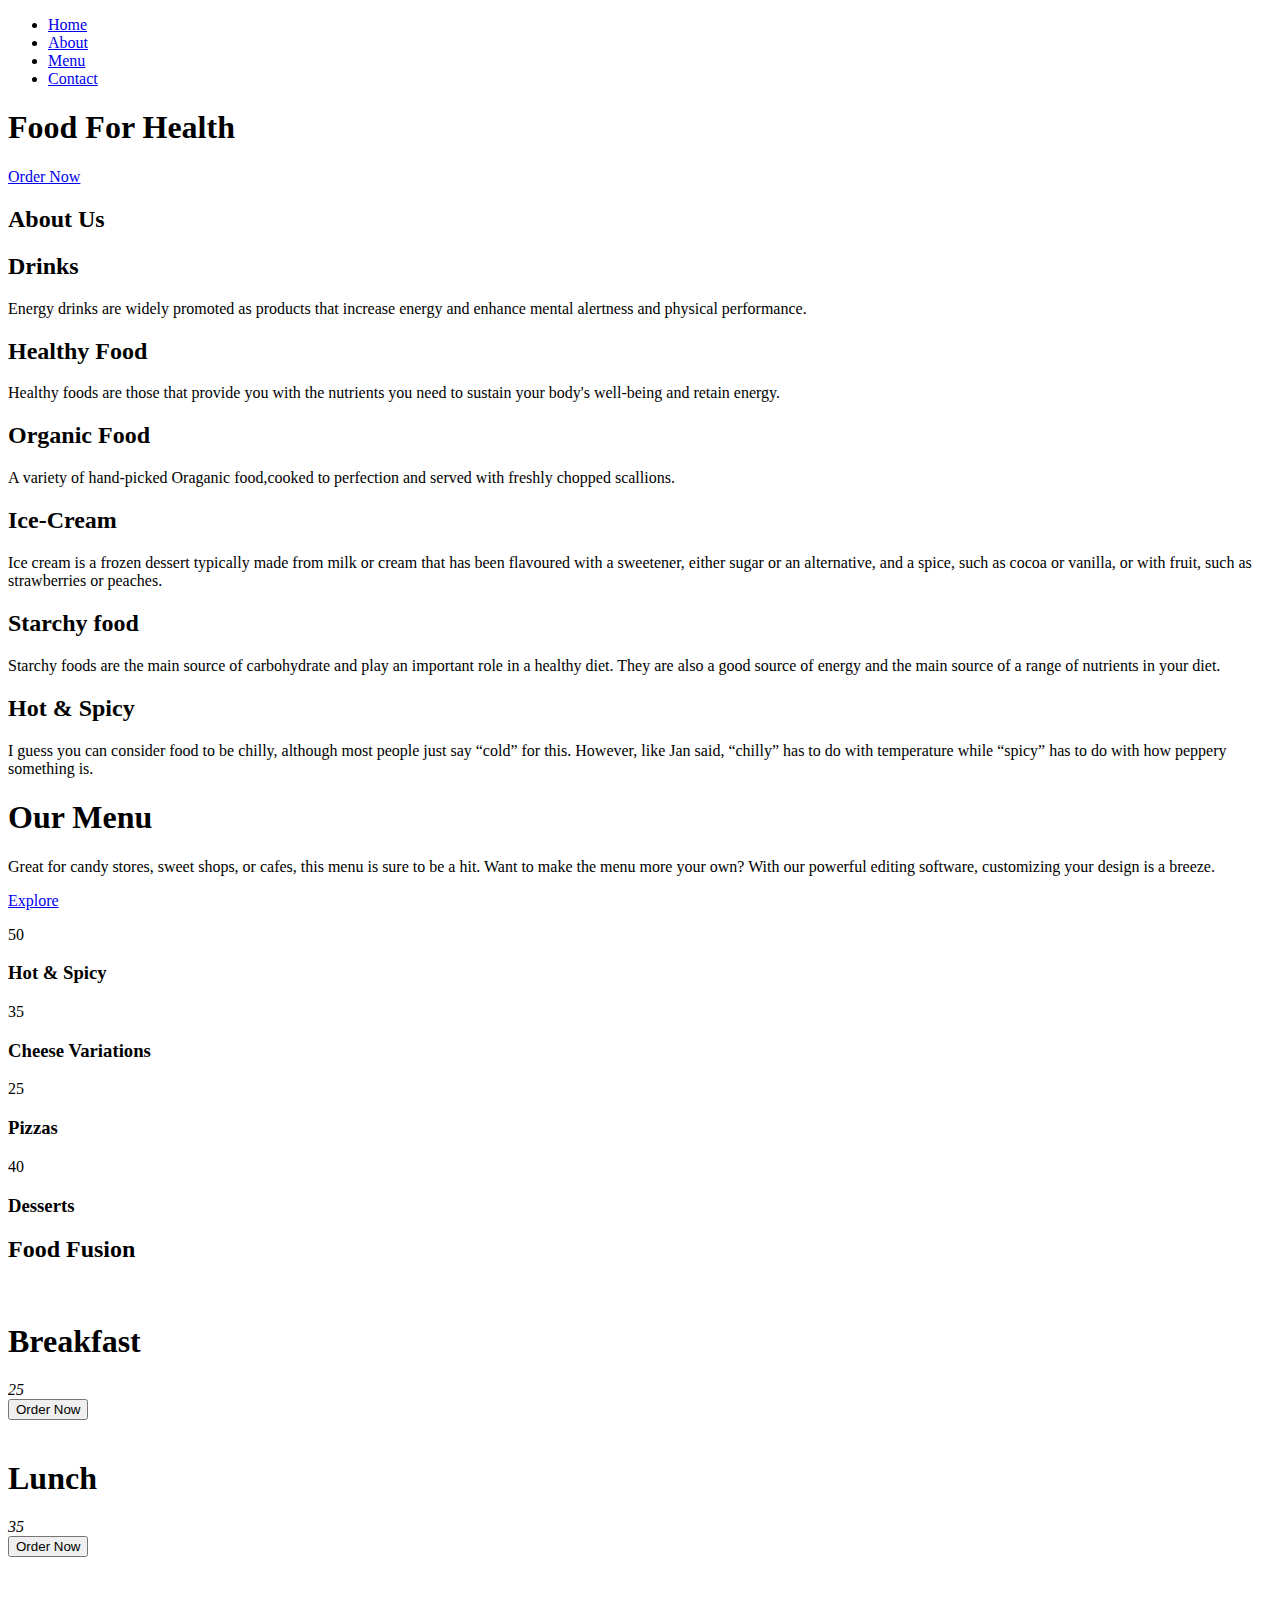
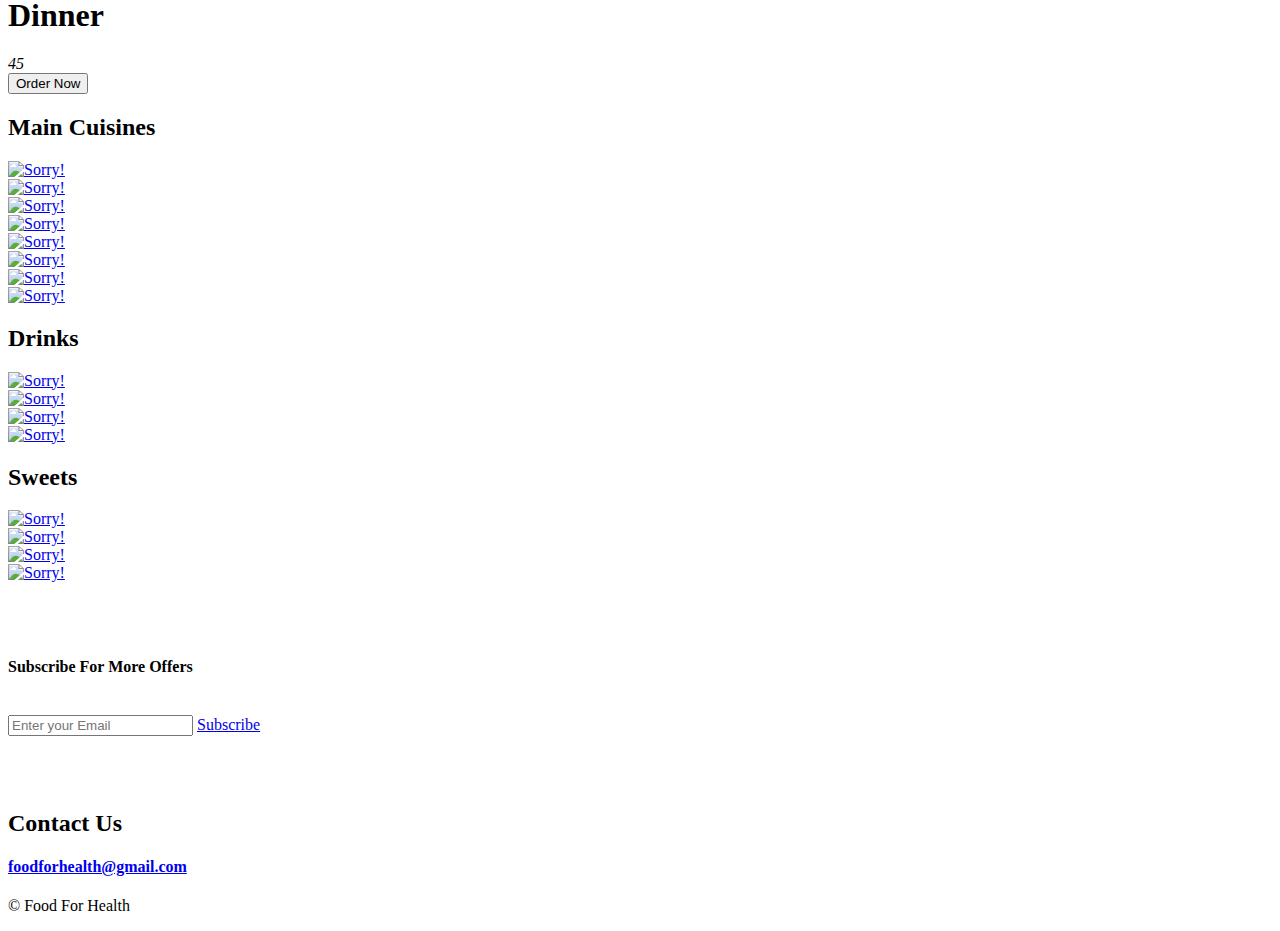
==== index.html @ 9f88e999 "Create index.html" ====
﻿<!DOCTYPE html>
<html lang="en">
<head>
    <meta charset="UTF-8">
    <meta name="viewport" content="width=device-width, initial-scale=1.0">
    <title>Food Ordering System</title>
    <link rel="stylesheet" href="style.css">
    <script src="https://kit.fontawesome.com/332a215f17.js" crossorigin="anonymous"></script>
    <link href="https://fonts.googleapis.com/css?family=Baloo+Chettan+2:400,700&display=swap" rel="stylesheet">
 </head>
<body>
                <!--==  Nav bar ====-->
   
    <div id="menu" class="menu">
            <div id="menu-bar" onclick="onClickMenu()">
            <div id="bar1" class="bar"></div>
            <div id="bar2" class="bar"></div>
            <div id="bar3" class="bar"></div>

        <ul id="nav" class="nav">
            <li><a href="#Home">Home</a></li>
            <li><a href="#about">About</a></li>
            <li><a href="#Menu">Menu</a></li>
            <li><a href="#contact">Contact</a></li>
        </ul>
            </div>
    </div>
                <!--======  Header ====-->
    
    <header id="Home" class="header">
        <div class="hero">
            <h1 class="title">Food For Health</h1>
            <a href="index1.html" target="_self" class="hero-button pulsate">Order Now</a>
        </div>
    </header>
                <!---=====About Section=====-->

    <section id="about">
        <div>
            <h2 class="title-text">About Us</h2>
        </div>
        <div class="about-center">
            <article class="about">
                <div class="about-icon"><i class="fas fa-mug-hot"></i></div>
                <div class="about-text">
                    <h2 class="about-subtitle">Drinks</h2>
                    <p class="about-info">Energy drinks are widely promoted as products that increase energy and enhance mental alertness and physical performance. </p>
                </div>
            </article>

            <article class="about">
                <div class="about-icon"><i class="fas fa-utensils"></i></div>
                <div class="about-text">
                    <h2 class="about-subtitle">Healthy Food</h2>
                    <p class="about-info">Healthy foods are those that provide you with the nutrients you need to sustain your body's well-being and retain energy.</p>
                </div>
            </article>
                        
            <article class="about">
                <div class="about-icon"><i class="fas fa-mortar-pestle"></i></div>
                <div class="about-text">
                    <h2 class="about-subtitle">Organic Food</h2>
                    <p class="about-info">A variety of hand-picked Oraganic food,cooked to perfection and served with freshly chopped scallions.</p>
                </div>
            </article>
                            
            <article class="about">
                <div class="about-icon"><i class="fas fa-ice-cream"></i></div>
                <div class="about-text">
                    <h2 class="about-subtitle">Ice-Cream</h2>
                    <p class="about-info">Ice cream is a frozen dessert typically made from milk or cream that has been flavoured with a sweetener, either sugar or an alternative, and a spice, such as cocoa or vanilla, or with fruit, such as strawberries or peaches.  </p>
                </div>
            </article>
    
            <article class="about">
                <div class="about-icon"><i class="fas fa-hamburger"></i></div>
                <div class="about-text">
                    <h2 class="about-subtitle">Starchy food</h2>
                    <p class="about-info">Starchy foods are the main source of carbohydrate and play an important role in a healthy diet. They are also a good source of energy and the main source of a range of nutrients in your diet.  </p>
                </div>
            </article>
    
            <article class="about">
                <div class="about-icon"><i class="fas fa-pepper-hot "></i></div>
                <div class="about-text">
                    <h2 class="about-subtitle">Hot & Spicy</h2>
                    <p class="about-info">I guess you can consider food to be chilly, although most people just say “cold” for this. However, like Jan said, “chilly” has to do with temperature while “spicy” has to do with how peppery something is.</p>
                </div>
            </article> 
        </div>   
    </section>
                 <!---Menu Section---=========-->

    <section class="menu" id="Menu">
        <article class="menu-image"></article>
        <article class="menu-text">
            <div class="menu-text-center">
                <h1>Our Menu</h1>
                <p>Great for candy stores, sweet shops, or cafes, this menu is sure to be a hit. Want to make the menu more your own? With our powerful editing software, customizing your design is a breeze.</p>
                    <a href="#">Explore</a>
            </div>
        </article>
    </section>
                  <!---===Social Icons=====-->

   <section id="social-icons">
       <a href="https://www.facebook.com/"><i class="fab fa-facebook facebook"></i></a>
       <a href="https://twitter.com/"><i class="fab fa-twitter twitter"></i></a>
       <a href="https://www.instagram.com/"><i class="fab fa-instagram instagram"></i></a>
       <a href="https://g.co/kgs/UEgXPY"><i class="fab fa-google-plus plus"></i></a>
   </section>
                 <!-----=========Counter / Numbers-===================-->

    <section id="numbers">
        <article class="number">
            <i class="fas fa-pepper-hot"></i>
            <p>50</p>
            <h3> Hot & Spicy</h3>
        </article>
        <article class="number">
            <i class="fas fa-cheese"></i>
            <p>35</p>
            <h3> Cheese Variations</h3>
        </article>
        <article class="number">
            <i class="fas fa-pizza-slice"></i>
            <p>25</p>
            <h3> Pizzas</h3>
        </article>
        <article class="number">
            <i class="fas fa-ice-cream"></i>
            <p>40</p>
            <h3> Desserts</h3>
        </article>
    </section>
                <!--=======--------Card Section-----====================-->

    <section id="food">
        <div>
            <h2 class="title-text"> Food Fusion</h2>
        </div>
        <div class="food-container">
            <article class="food-card">
                <img src="https://4.imimg.com/data4/NL/BC/GLADMIN-23180396/45698-500x500.jpg" class="food-img"alt="">
                <div class="img-text">
                    <h1>Breakfast</h1>
                </div>
                <div class="img-footer">
                    <div class="footer-icon">
                        <i class="fas fa-dollar-sign">25</i>
                    </div>
                        <div class="footer-btn">
                            <button type="button"class="food-btn">Order Now</button>  
                        </div>
                </div>
            </article>
            <article class="food-card">
                    <img src="https://c.ndtvimg.com/2020-06/md20qlqo_curry_625x300_20_June_20.jpg" class="food-img"alt="">
                    <div class="img-text">
                        <h1>Lunch</h1>
                    </div>
                    <div class="img-footer">
                        <div class="footer-icon">
                        <i class="fas fa-dollar-sign">35</i>
                        </div>
                        <div class="footer-btn">
                        <button type="button"class="food-btn">Order Now</button>  
                        </div>
                    </div>
            </article>
            <article class="food-card">
                <img src="https://thumbs.dreamstime.com/z/thanksgiving-dinner-roasted-turkey-garnished-cranberries-rustic-style-table-decoraded-pumpkins-vegetables-pie-127581137.jpg" class="food-img"alt="">
                <div class="img-text">
                    <h1>Dinner</h1>
                </div>
                <div class="img-footer">
                    <div class="footer-icon">
                        <i class="fas fa-dollar-sign">45</i>
                    </div>
                    <div class="footer-btn">
                        <button type="button"class="food-btn">Order Now</button>  
                    </div>
                </div>
            </article>
        </div>
    </section>
                <!--===============Gallery Section====================-->

    <section id="gallery">
        <div>
        <h2 class="title-text">Main Cuisines</h2>
        </div>
        <div id="gallery-center">
            <article class="gallery-item">
                <a href="https://images.pexels.com/photos/958545/pexels-photo-958545.jpeg?auto=compress&cs=tinysrgb&dpr=1&w=500">
                    <img src="https://images.pexels.com/photos/958545/pexels-photo-958545.jpeg?auto=compress&cs=tinysrgb&dpr=1&w=500" alt="Sorry!">
                </a>
            </article>
            <article class="gallery-item">
                <a href="https://images.pexels.com/photos/1640772/pexels-photo-1640772.jpeg?auto=compress&cs=tinysrgb&dpr=2&h=650&w=940">
                    <img src="https://images.pexels.com/photos/1640772/pexels-photo-1640772.jpeg?auto=compress&cs=tinysrgb&dpr=2&h=650&w=940" alt="Sorry!">
                </a>
            </article>
            <article class="gallery-item">
                <a href="https://images.pexels.com/photos/262897/pexels-photo-262897.jpeg?auto=compress&cs=tinysrgb&dpr=2&h=650&w=940">
                    <img src="https://images.pexels.com/photos/262897/pexels-photo-262897.jpeg?auto=compress&cs=tinysrgb&dpr=2&h=650&w=940" alt="Sorry!">
                </a>
            </article>
            <article class="gallery-item">
                <a href="https://4.imimg.com/data4/NL/BC/GLADMIN-23180396/45698-500x500.jpg">
                    <img src="https://4.imimg.com/data4/NL/BC/GLADMIN-23180396/45698-500x500.jpg" alt="Sorry!">
                </a>
            </article>
            <article class="gallery-item">
                <a href="https://static.toiimg.com/thumb/53110049.cms?width=1200&height=900">
                    <img src="https://static.toiimg.com/thumb/53110049.cms?width=1200&height=900" alt="Sorry!">
                </a>
            </article>
            <article class="gallery-item">
                <a href="https://image.shutterstock.com/image-photo/chicken-tandoori-momo-served-sauce-260nw-1871386519.jpg">
                    <img src="https://image.shutterstock.com/image-photo/chicken-tandoori-momo-served-sauce-260nw-1871386519.jpg" alt="Sorry!">
                </a>
            </article>
            <article class="gallery-item">
                <a href="https://static.toiimg.com/thumb/53110049.cms?width=1200&height=900">
                    <img src="https://static.toiimg.com/thumb/53110049.cms?width=1200&height=900" alt="Sorry!">
                </a>
            </article>
            <article class="gallery-item">
                <a href="https://www.staysnatched.com/wp-content/uploads/2019/03/air-fryer-kebobs-6.jpg">
                    <img src="https://www.staysnatched.com/wp-content/uploads/2019/03/air-fryer-kebobs-6.jpg" alt="Sorry!">
                </a>
            </article>
        </div>
    </section>
                <!--============Drinks==============-->

    <section id="gallery">
        <div>
        <h2 class="title-text">Drinks</h2>
        </div>
        <div id="gallery-center">
            <article class="gallery-item">
                <a href="https://media-cdn.tripadvisor.com/media/photo-s/17/40/78/4c/malvy-s-shakes.jpg">
                    <img src="https://media-cdn.tripadvisor.com/media/photo-s/17/40/78/4c/malvy-s-shakes.jpg" alt="Sorry!">
                </a>
            </article>
            <article class="gallery-item">
                <a href="https://easygoodideas.com/wp-content/uploads/2018/04/Mocktail-Virgin-Margaritas-5-500x500.jpg">
                    <img src="https://easygoodideas.com/wp-content/uploads/2018/04/Mocktail-Virgin-Margaritas-5-500x500.jpg" alt="Sorry!">
                </a>
            </article>
            <article class="gallery-item">
                <a href="https://images.pexels.com/photos/982612/pexels-photo-982612.jpeg?auto=compress&cs=tinysrgb&dpr=2&h=650&w=940">
                    <img src="https://images.pexels.com/photos/982612/pexels-photo-982612.jpeg?auto=compress&cs=tinysrgb&dpr=2&h=650&w=940" alt="Sorry!">
                </a>
            </article>
           <article class="gallery-item">
                <a href="https://media-cdn.tripadvisor.com/media/photo-s/17/40/78/4c/malvy-s-shakes.jpg">
                    <img src="https://media-cdn.tripadvisor.com/media/photo-s/17/40/78/4c/malvy-s-shakes.jpg" alt="Sorry!">
                </a>
            </article>
        </div>
    </section>
                <!---==============Sweets============-->

    <section id="gallery">
        <div>
            <h2 class="title-text">Sweets</h2>
        </div>
        <div id="gallery-center">
            <article class="gallery-item">
                <a href="https://i.ndtvimg.com/i/2016-03/kaju-barfi-625_625x350_81459346355.jpg">
                    <img src="https://i.ndtvimg.com/i/2016-03/kaju-barfi-625_625x350_81459346355.jpg" alt="Sorry!">
                </a>
            </article>
            <article class="gallery-item">
                <a href="https://5.imimg.com/data5/XX/IU/MY-25797810/bikaneri-rasgulla-500x500.png">
                    <img src="https://5.imimg.com/data5/XX/IU/MY-25797810/bikaneri-rasgulla-500x500.png" alt="Sorry!">
                </a>
            </article>
            <article class="gallery-item">
                <a href="https://www.vegrecipesofindia.com/wp-content/uploads/2017/08/gulab-jamun-with-khoya-recipe-1.jpg">
                    <img src="https://www.vegrecipesofindia.com/wp-content/uploads/2017/08/gulab-jamun-with-khoya-recipe-1.jpg" alt="Sorry!">
                </a>
            </article>
            <article class="gallery-item">
                <a href="https://i.pinimg.com/originals/4b/0d/42/4b0d4259e942b1a319d9acc916b874d2.jpg">
                    <img src="https://i.pinimg.com/originals/4b/0d/42/4b0d4259e942b1a319d9acc916b874d2.jpg" alt="Sorry!">
                </a>
            </article>
        </div>
    </section>
                 <!---=============Subscription Section===========-->

    <section id="subscribe">
        <div class="container">
            <div >
                <div class=" mx-auto-text-center mb-10"><br><br><br>
                    <h4>Subscribe For More Offers </h4><br>
                    <form>
                        <input type="email" class="from-control w-35" placeholder="Enter your Email">
                            <a href="#" id="button" class="hero-button1 pulsate">Subscribe</a>
                    </form><br><br><br>
                    <script>
                        var x = document.getElementById("button");
                        x.addEventListener("click",button1);
                        function button1()
                        {    
                            alert("Thank You for Subscribing!");
                            window.location.reload();
                        }
                    </script>
                </div>
            </div>
        </div>
    </section>
                 <!------===========Contact============----------->
    
    <section id="contact">
        <h2 class="title-text">Contact Us</h2>
        <a href="mailto:foodforhealth@gmail.com"><h4>foodforhealth@gmail.com</h4></a>
    </section>
                 <!---=========footer========-->

    <footer class="footer">
        <div class="section-center">
            <p class="text">
                &copy; <span>Food For Health</span> 
            </p>
        </div>
    </footer>

<script src="index.js"></script>
 </body>
</html>
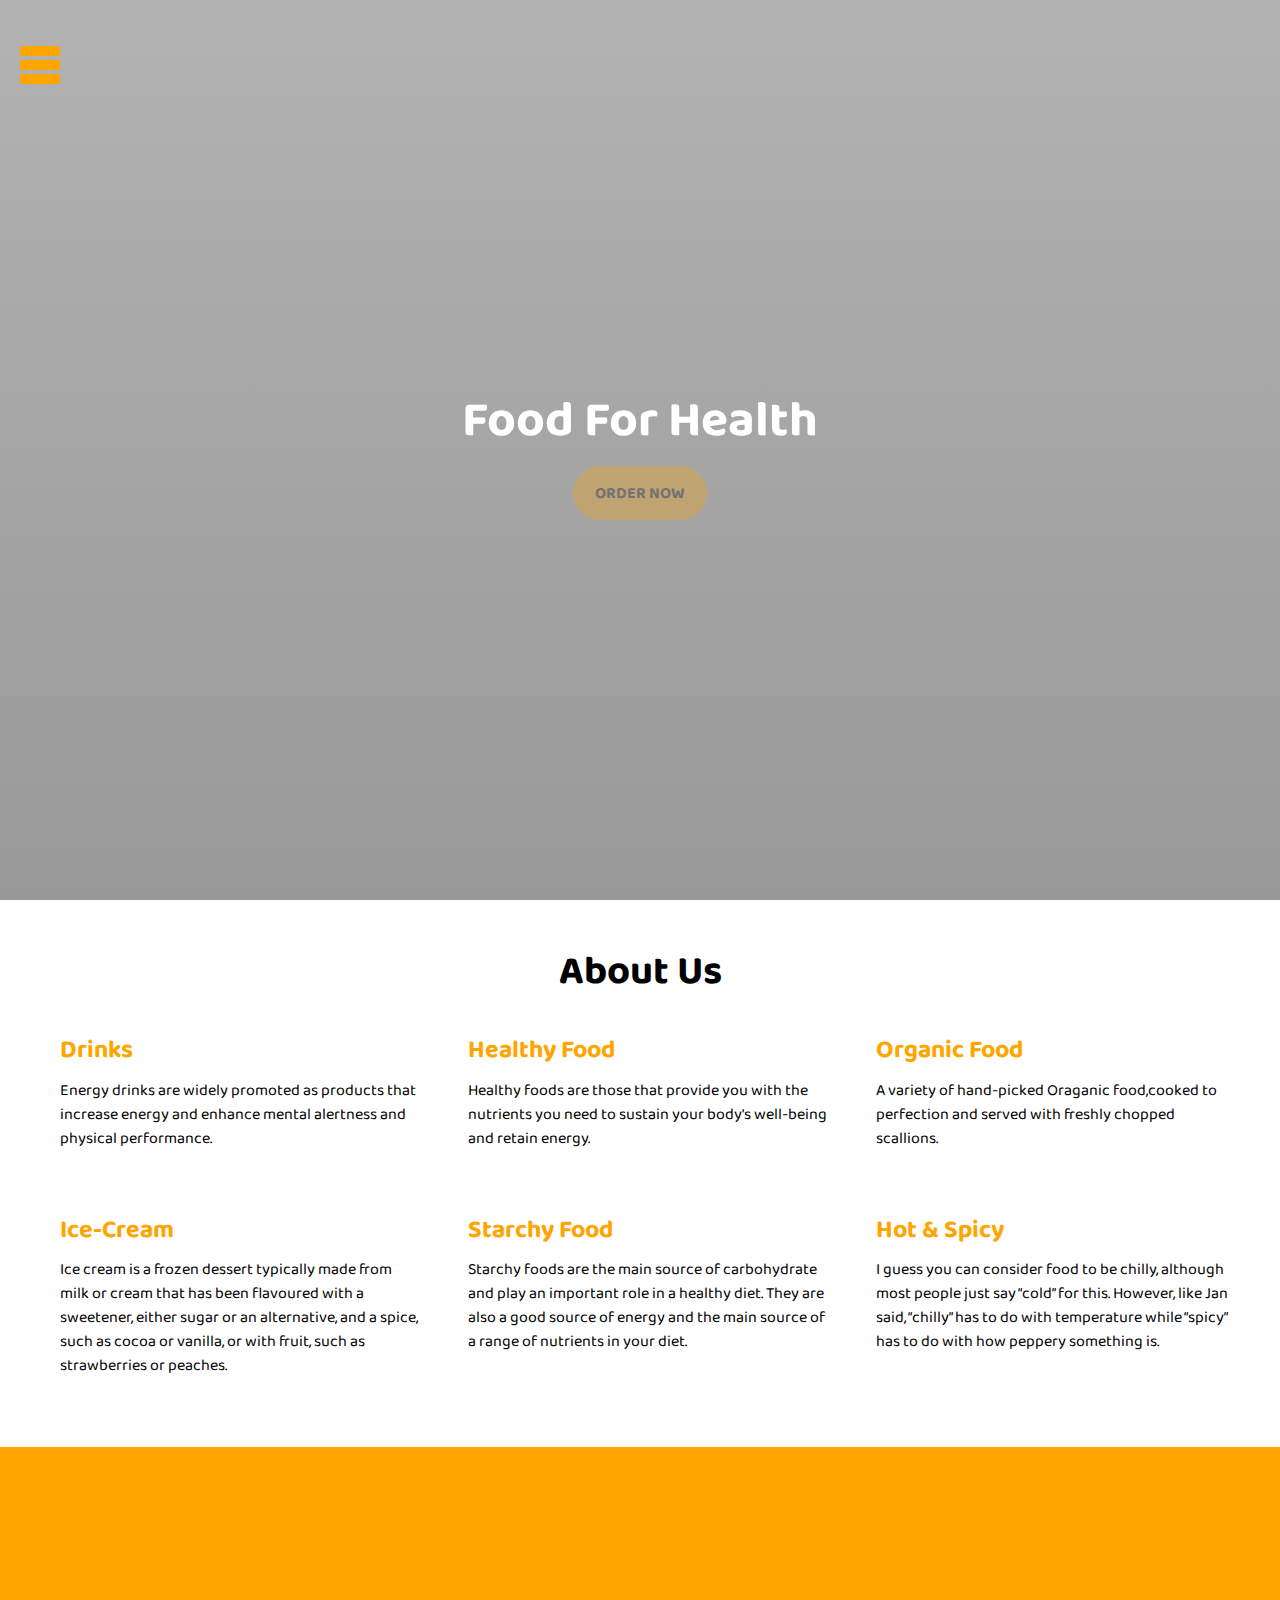
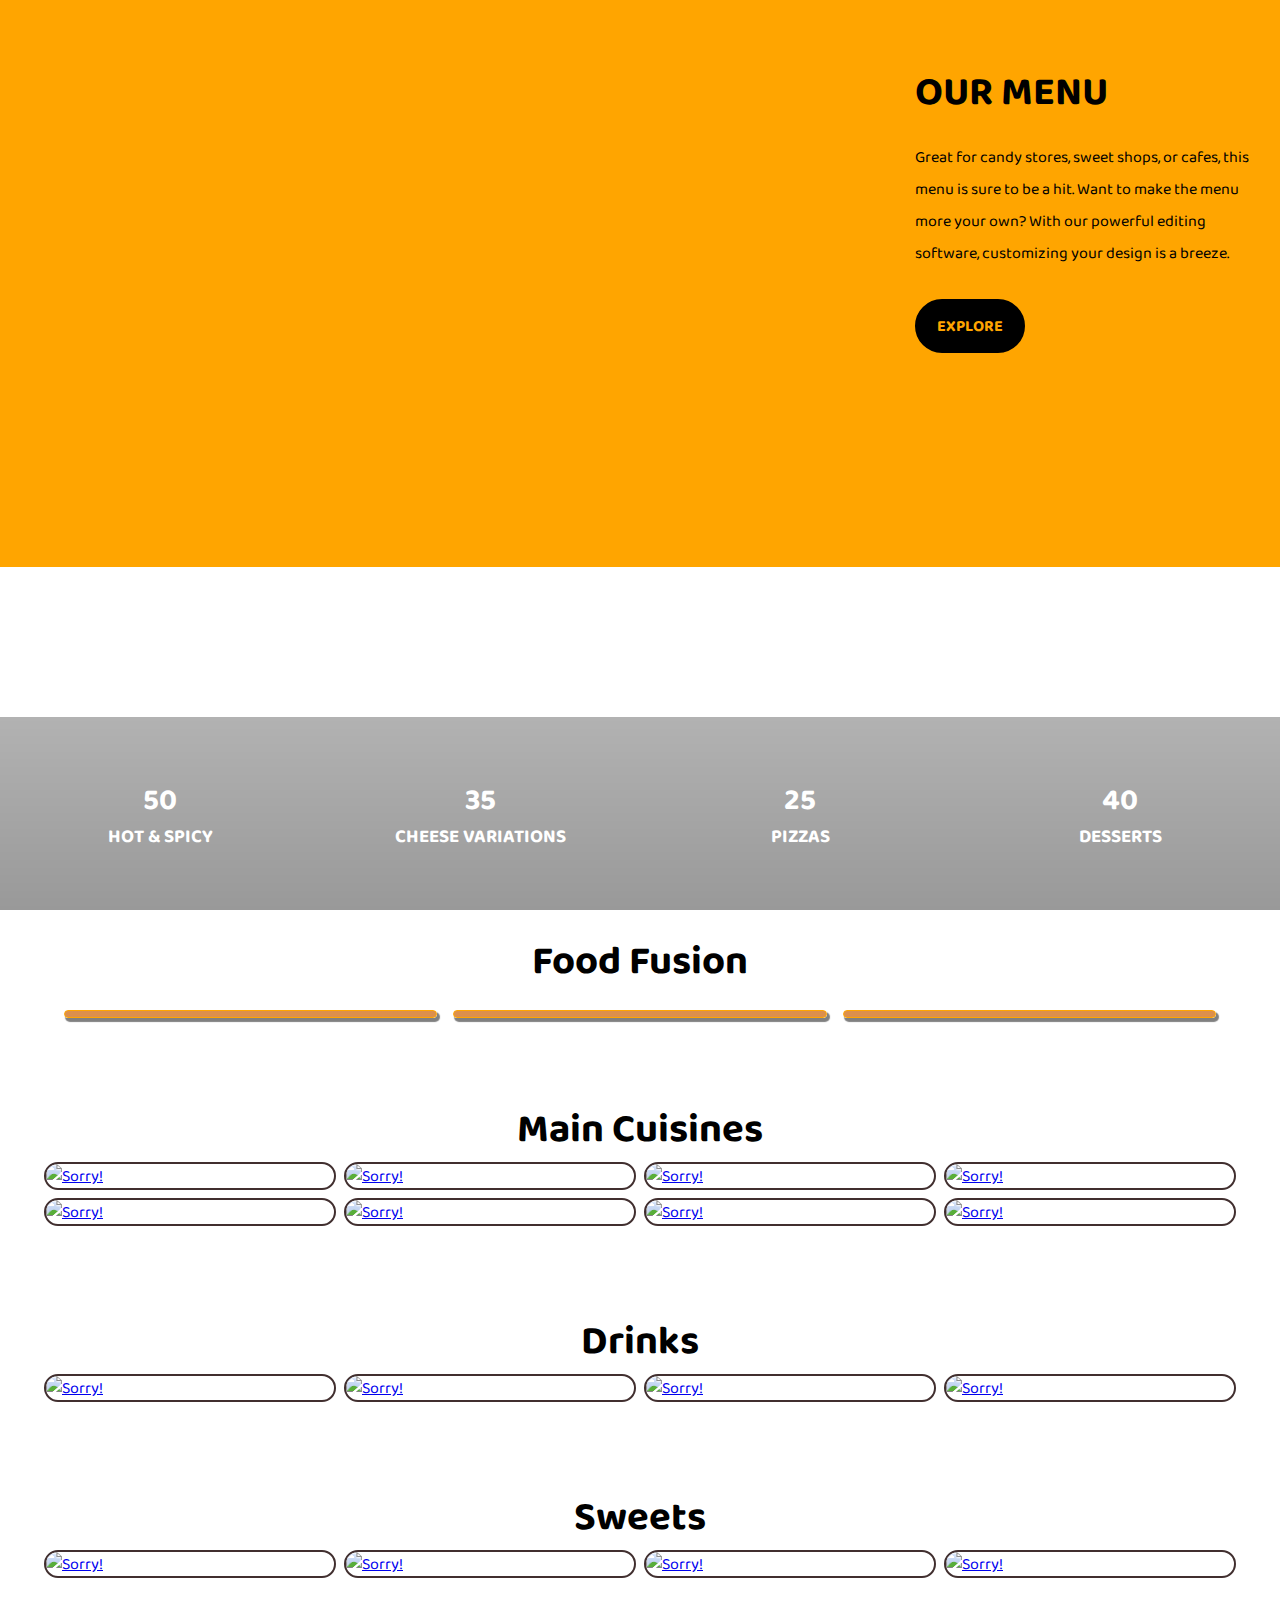
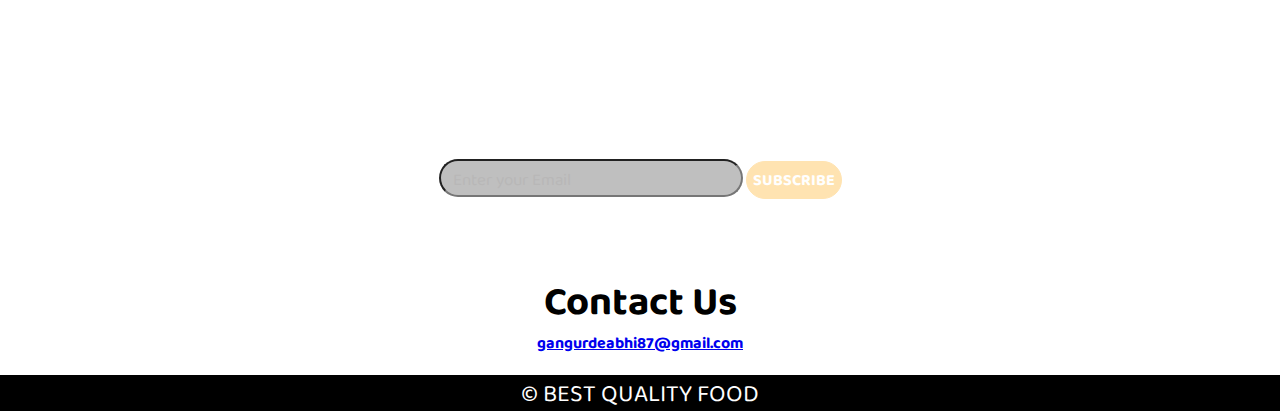
==== commit 8bafb440: "Update index.html" ====
--- a/index.html
+++ b/index.html
@@ -319,14 +319,14 @@
     
     <section id="contact">
         <h2 class="title-text">Contact Us</h2>
-        <a href="mailto:foodforhealth@gmail.com"><h4>foodforhealth@gmail.com</h4></a>
+        <a href="gangurdeabhi87@gmail.com"><h4>gangurdeabhi87@gmail.com</h4></a>
     </section>
                  <!---=========footer========-->
 
     <footer class="footer">
         <div class="section-center">
             <p class="text">
-                &copy; <span>Food For Health</span> 
+                &copy; <span>Best Quality food</span> 
             </p>
         </div>
     </footer>
--- a/style.css
+++ b/style.css
@@ -0,0 +1,527 @@
+*{
+    margin: 0;
+    padding: 0;
+    box-sizing: border-box;
+}
+.cover{
+    position: relative;
+    z-index: 0;
+    width: 100%;
+    background: #e79702;
+}
+.title-text{
+    font-size: 40px;
+    text-align: center;
+}
+body{
+    font-family: 'Baloo Chettan 2', cursive;
+    line-height: 1.5;
+}
+
+				/*--==========navbar==========--*/
+
+#menu-bar{
+    width: 50px;
+    height: 10px;
+    margin: 50px 10px 10px 20px;
+    position:fixed;
+    cursor: pointer;
+    z-index: 1;
+}
+.bar{
+    background:orange;
+    border-radius: 10%;
+    transition: .4s;
+}
+#bar1{
+    width:40px;
+    height: 10px;
+    transform: translateY(-4px);
+}
+#bar2{
+    width: 40px;
+    height: 10px;
+}
+#bar3{
+    width: 40px;
+    height: 10px;
+    transform: translateY(4px);
+}
+.change .bar{
+    background: white;
+}
+.change #bar1{
+    transform: translateY(6px);
+    /* rotate: z(45deg); */
+}
+.change #bar3{
+    transform: translateY(-15px);
+    /* rotate: z(-45deg); */
+}
+.change #bar2{
+    opacity: 0;
+}
+.nav li a{
+    text-decoration: none;
+    color: orange;
+    font-size: 30px;
+    text-transform: uppercase ;
+    font-weight: bold;   
+}
+.nav li a:hover{
+    color: white;
+    background: orange;
+    padding-left: 10px;
+}
+.nav li{
+    margin: 20px 10px 10px 20px;
+    padding-top: 10px;
+    list-style-type:none;
+}
+.nav{
+    display: none;   /*hide element*/    
+}
+.change-btn{
+    display: block;
+}
+
+				/*======header=====*/
+
+.header{
+   /* display: flex;*/
+    min-height: 100vh;
+     background:linear-gradient(rgba(0,0,0,0.3),rgba(0,0,0,0.4)),
+     url("https://images.pexels.com/photos/2641886/pexels-photo-2641886.jpeg?cs=srgb&dl=pexels-william-choquette-2641886.jpg&fm=jpg")center/cover no-repeat fixed;
+    /* flex-direction: column;*/
+    margin-top: auto; 
+}
+.hero{
+    display: flex;
+    flex-direction: column;
+    justify-content: center;
+    align-items: center;
+    position: absolute;
+    background-attachment: fixed;
+    width: 100%;
+    height: 100%;
+}
+.hero .title{
+    color: white;
+    font-size: 50px;
+}
+.hero-button{
+    display: inline-block;
+    text-decoration: none;
+    text-transform: uppercase;
+    padding: 13px 20px;
+    border-radius: 200px;
+    font-weight: bold;
+    background: orange;
+    color:white;
+    cursor: pointer;
+    border: 2px solid orange;
+    margin-top:10px;  
+}
+.hero-button:hover{
+    background: #fff;
+    color: orange;
+    border: none;
+}
+.pulsate{
+    /*-webkit-*/animation: pulsate 3s ease-in-out;
+    /*-webkit-*/animation-iteration-count:infinite ;
+    opacity: .3;
+    color: black;
+}
+@-webkit-keyframes pulsate{
+    0% {
+        opacity: .3;
+    }
+    50% {
+        opacity: 1;
+    }
+    100% {
+        opacity: .3;
+    }
+}
+
+            /*==========About Section============*/
+
+#about{
+    padding: 40px;
+}
+.about{
+    margin: 30px 0;
+    display: flex;
+}
+.about-icon .fas{
+    font-size: 60px;
+    color: orange;
+    margin-right: 20px;
+}
+.about-subtitle{
+    text-transform: capitalize;
+    color: orange;
+    font-size: 25px;
+}
+.about-info{
+    margin-top: 10px;
+    line-height: 1.5;
+}
+.about-icon:hover .fas,
+.about-subtitle:hover{
+ transition: transform 2s ease, color 2s ease;
+ transform: translateY(-10px);
+    color: #cd6100;
+    cursor: pointer;
+}
+@media screen and (min-width: 576px){
+    .about-center{
+        display: flex;
+        flex-wrap: wrap;
+        justify-content: space-between;
+    }
+    .about{
+        flex: 0 0 calc(50% - 16px);
+    }
+}
+@media screen and (min-width:972px){
+    .about{
+        flex: 0 0 calc(33.3% - 16px);
+    }
+}
+
+                /*=====Menu Section======*/
+
+.menu-image{
+    min-height: 80vh;
+    background: url("https://images.pexels.com/photos/2641886/pexels-photo-2641886.jpeg?cs=srgb&dl=pexels-william-choquette-2641886.jpg&fm=jpg") center/cover fixed no-repeat;
+}
+.menu-text{
+    min-height: 80vh;
+    display: flex;
+    align-items: center;
+    background: orange;
+    columns: #0000;
+    padding: 40px 0;
+}
+.menu-text-center{
+    width: 90%;
+    margin: 0 auto;
+}
+.menu-text h1{
+    font-size: 40px;
+    text-transform: uppercase;
+    margin-bottom: 10px;
+}
+.menu-text p{
+    margin: 20px 0;
+    line-height: 2;
+}
+.menu-text a{
+    display: inline-block;
+    text-decoration: none;
+    text-transform: uppercase;
+    padding: 13px 20px;
+    border-radius: 200px;
+    font-weight: bold;
+    background: black;
+    color:orange;
+    cursor: pointer;
+    border: 2px solid #000;
+    margin-top:10px;
+}
+.menu-text a:hover{
+    color:orange;
+    background:white;
+    border:none;
+}
+@media screen and (min-width:776px){
+    .menu{
+        display: flex;
+    }
+    .menu-text{
+        flex: 0 0 30%;
+    }
+    .menu-image{
+        flex: 0 0 70%;
+        clip-path: polygon(0 0, 100% 0, 50% 100%, 0 100%)
+    }
+    .menu{
+        background: orange;
+    }
+}
+
+/*==========Social Icons====*/
+
+#social-icons{
+ height: 150px;
+   background:#fff;
+    text-align: center;
+   /* clip-path: polygon(0 0, 100% 0, 100% 100%, 0 40%);*/
+    padding: 50px 0 50px 0;
+}
+#social-icons a{
+    display: inline-block;
+    padding: 5px 10px;
+    margin: 0 5px;
+    font-size: 40px;
+    border-radius:5px;
+    transition: transform 1s ease, color 1s ease;
+}
+#social-icons a:hover{
+    transform: translateY(-20px);
+}
+.facebook{
+    color: #3b5998;
+}
+.twitter{
+  color:  #38A1F3;
+}
+.instagram{
+ color:   #e1306c;
+}
+.plus{
+    color:#db4a39;
+}
+
+        /*==========Numbers/ Counters=======*/
+
+.number{
+    text-align: center;
+    background:linear-gradient(rgba(0,0,0,0.3), rgba(0,0,0,0.4)),
+     url("https://images.pexels.com/photos/3026808/pexels-photo-3026808.jpeg?auto=compress&cs=tinysrgb&dpr=2&h=650&w=940") center/cover fixed no-repeat;
+    padding: 60px 0;
+    color:#fff;
+}
+.number p{
+     font-size: 30px;
+     font-weight: bold;
+}
+.number:hover{
+    color: orange;
+}
+.number .fas{
+    font-size: 60px;
+    margin: 20px 0;
+}
+.number h3{
+    text-transform: uppercase;
+}
+@media screen and (min-width:576PX){
+    #numbers {
+        display: grid;
+    grid-template-columns: 1fr 1fr;
+    }
+}
+@media screen and (min-width: 992px){
+    #numbers{
+        grid-template-columns: repeat(4, 1fr);
+    }
+}
+
+            /*==========Cards Section========*/
+
+#food{
+    padding: 20px ;
+}
+.food-container{
+     max-width: 90vw;  /* view width */
+    margin: 0 auto;
+}
+.food-card{
+    position: relative; 
+    background: linear-gradient(rgba(205, 96, 0, 0.7),rgba(205,96,0,0.7));
+    margin:20px 0; /*20px from top and buttom 0 from left and right*/
+    color: #000;
+    overflow: hidden;
+    padding: 3px;
+    border-radius: 16px;
+    border: 1px solid orange;
+    box-shadow: 2px 3px 1px 1px grey;
+}
+#food img{
+    width: 100%;
+    min-height: 100%;
+    display: block;
+    transition: transform 3s;
+}
+.img-text{
+    position: absolute;
+    top: 50%;
+    left: 50%;
+    transform: translate(-50%, -50%);
+    text-align: center;
+    opacity: 0;
+    transition: opacity 3s;
+}
+.img-footer{
+    display: flex;
+    justify-content: space-between;
+    width: 100%;
+    position: absolute;
+    left: 0;
+    bottom: 0;
+    padding: 10px;
+    font-size: 20px;
+    opacity: 0;
+    color: #000;
+    transition: opacity 3s;
+}
+.img-text h1{
+    font-size: 30px;
+    margin-bottom: 10px;
+}
+.food-card:hover img{
+    opacity: 0.4;
+    transform: scale(1.3);
+}
+.food-card:hover .img-text,
+.food-card:hover  .img-footer{
+    opacity:1;
+}
+.food-btn{
+    display: inline-block;
+    background:black;
+    text-decoration: none;
+    text-transform: uppercase;
+    padding: 12px 32px;
+    color: white;
+    font-weight: bold;
+    border-radius: 180px;
+    cursor: pointer;
+    margin-top: 16px;
+    transition: all 0.3s ease-in-out;
+    font-size:18px;
+    outline:none;
+}
+.food-btn:hover{
+    color: orange;
+    background:white;
+    border: black;
+    outline: none;
+}
+.fas{
+    font-size: 20px;    /* order now price font size */
+}
+@media screen and (min-width: 576px){
+    .food-container{
+       display: grid;
+       grid-template-columns: repeat(2, 1fr);
+       grid-column-gap: 16px;
+    }
+}
+@media screen and (min-width: 992px){ /* @media rule*/
+    .food-container{
+     display: grid;
+     grid-template-columns: repeat(3, 1fr);
+     grid-column-gap:16px ;
+    }
+}
+
+        /*=========Gallery Section============*/
+
+#gallery{
+    padding: 40px;
+    background: white;  
+}
+.gallery-item{
+    padding:4px;
+    background: linear-gradient(rgb(rgba(241, 161, 13)) rgb(rgb(255, 165, 0)));
+}
+.gallery-item img{
+    border: 2px solid #412f2f;
+    border-radius: 25px;
+    display:block;
+    width:100%;
+    height:100%;
+    opacity: 1;
+    transition: opacity 2s ease;
+    border-spacing: 0px;
+}
+.gallery-item img:hover
+{
+    opacity: 0.5;
+}
+@media screen and (min-width:576px)
+{
+    #gallery-center{
+        display: grid;
+        grid-template-columns: 1fr 1fr;
+    }
+}
+@media screen and (min-width:992px)
+{
+    #gallery-center{
+        grid-template-columns: repeat(4, 1fr);
+    }
+}
+
+        /*==========Subscription Section===========*/
+
+#subscribe
+{
+    background: linear-gradient(rgba(0,0,0,0.5),rgba(0,0,0,0.5)),
+    url(https://images.pexels.com/photos/1291712/pexels-photo-1291712.jpeg?auto=compress&cs=tinysrgb&dpr=2&h=650&w=940);
+    background-attachment: fixed;
+    background-position: center;
+    background-repeat: no-repeat;
+    clip-path: polygon(0 15%, 100% 0, 100% 85%, 0 100%);
+    text-align: center;
+}
+#subscribe h4{
+    text-align: center;
+    font-size: 25px;
+    font-weight: bold;
+    text-transform: uppercase;
+    color: white;
+}
+#subscribe .from-control{
+    background: rgba(0, 0, 0, 0.25);
+    font-family: 'Baloo Chettan 2', cursive;
+    font-size: 20px;
+    padding: 2px;
+    border-radius: 60px;
+    color: white;
+}
+#subscribe .form-btn{
+    font-size: 20px;
+    background: #e79702;
+    border: 3px solid #fe9801;
+}
+.hero-button1{
+    display: inline-block;
+    text-decoration: none;
+    text-transform: uppercase;
+    padding: 6px;
+    border-radius: 20px;
+    font-weight: bold;
+    background: orange;
+    color:white;
+    cursor: pointer;
+    border: 1px solid orange;
+    margin-top:5px;  
+}
+::placeholder{
+    color: hsl(0, 1%, 72%);
+    padding-left: 10px;
+    font-size: 17px;
+}
+
+/* =====contact=========== */
+#contact {
+    text-align: center;
+}
+
+/*==========Footer========*/
+
+.footer{
+    background:black;
+    text-align: center;
+}
+.footer .text{
+text-transform: uppercase;
+color: white;
+font-size: 24px;
+margin-top: 20px;
+}
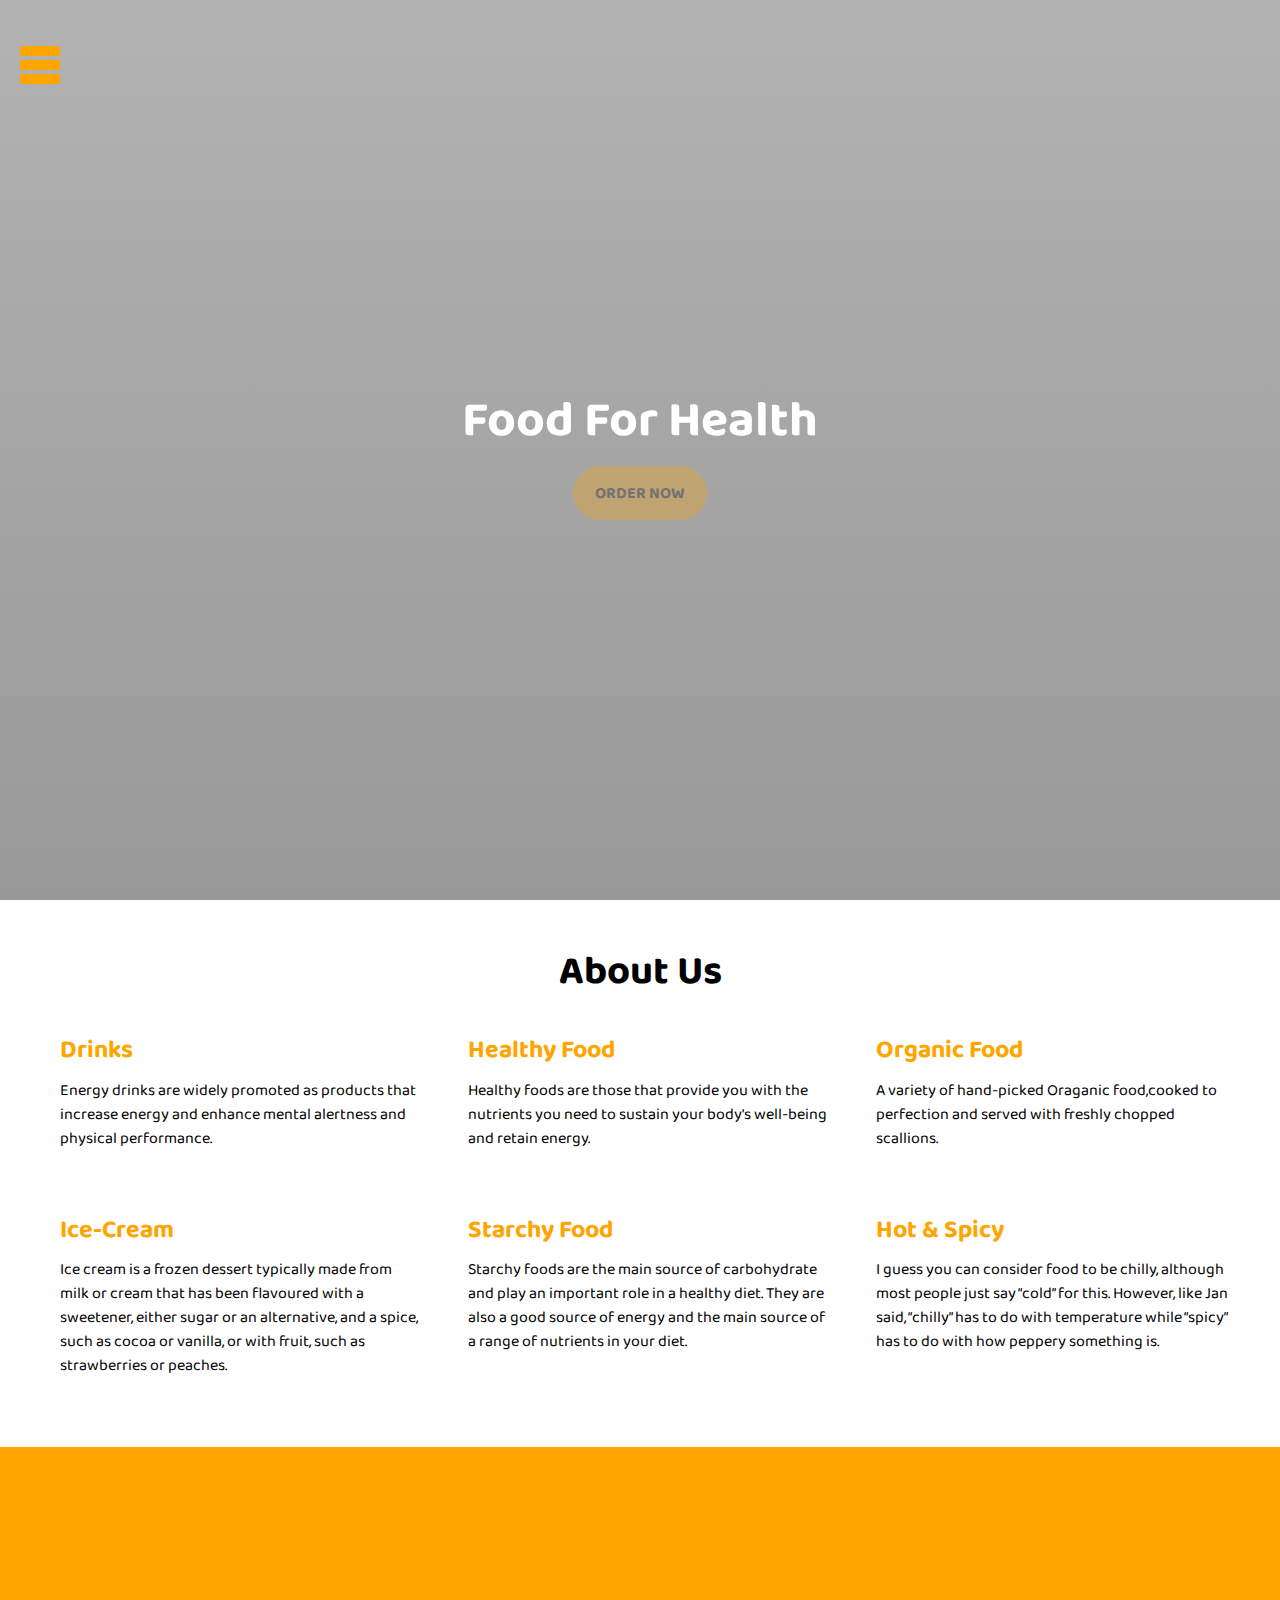
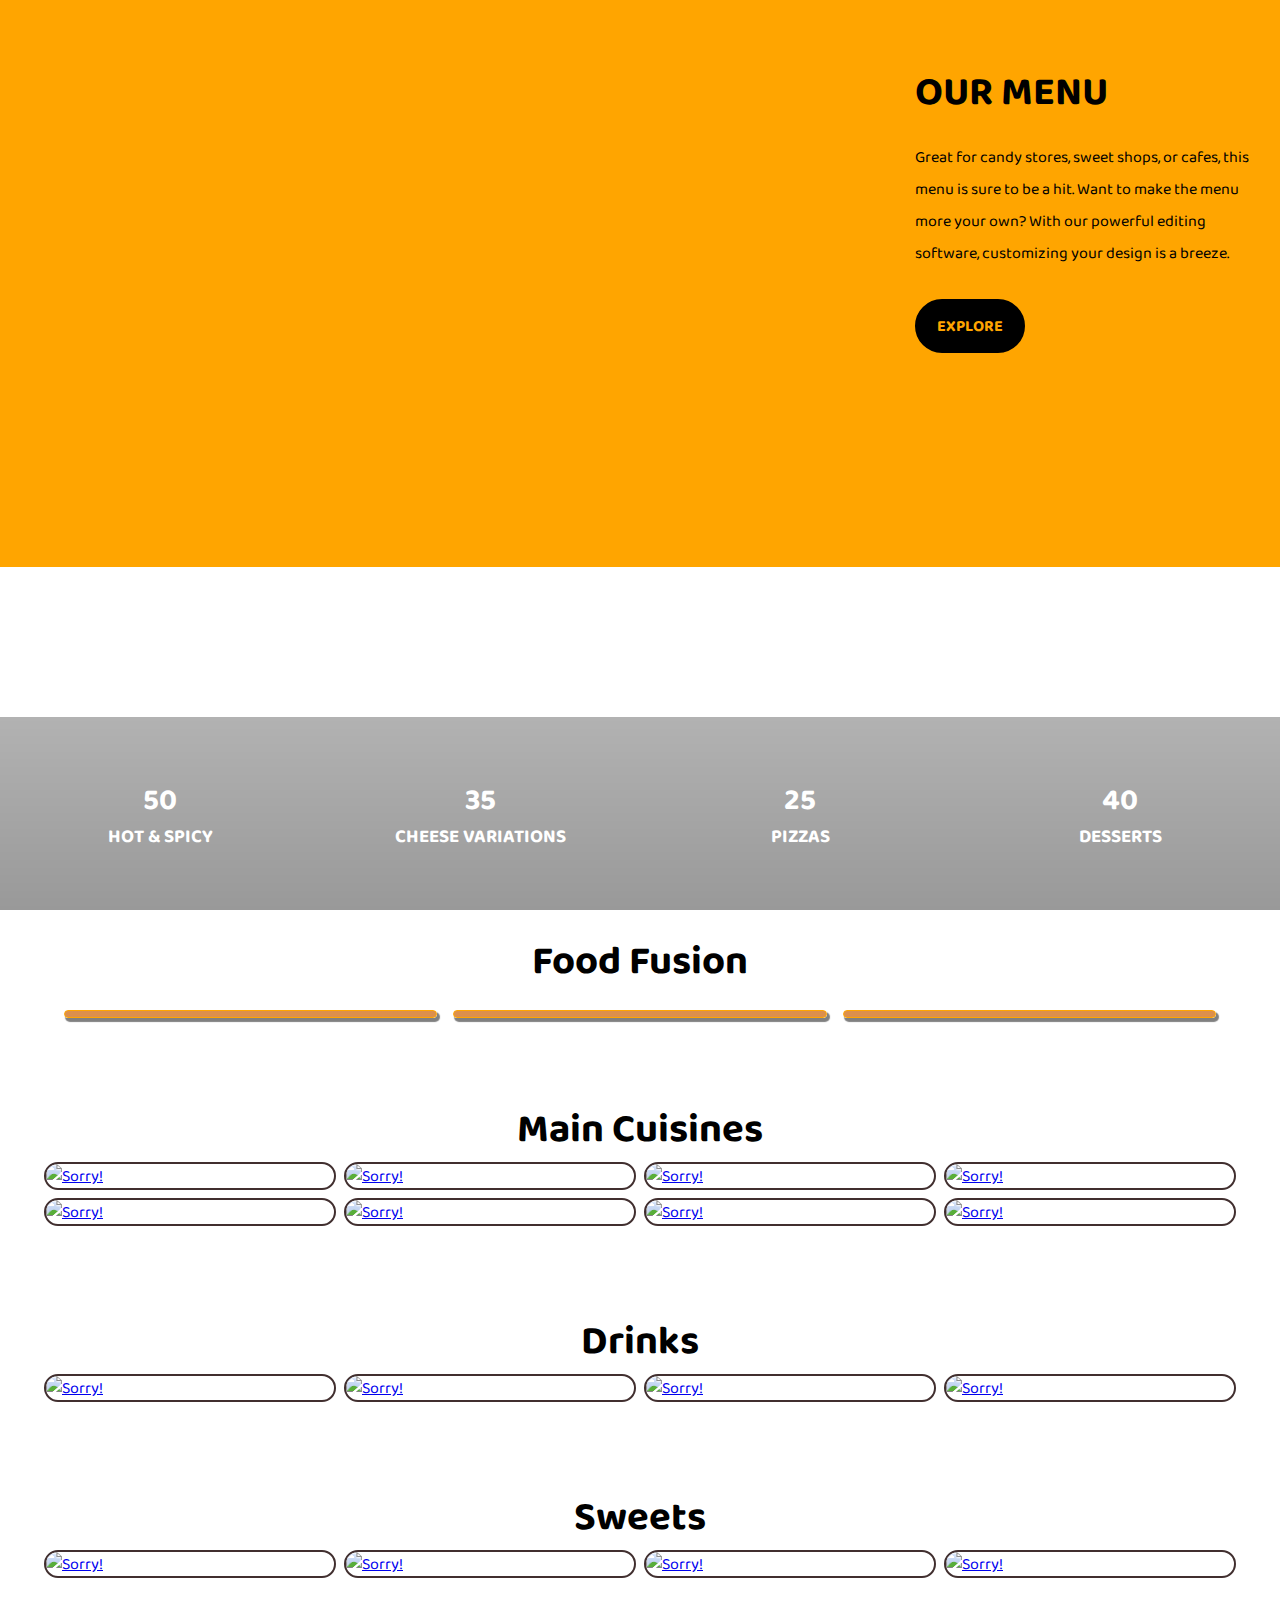
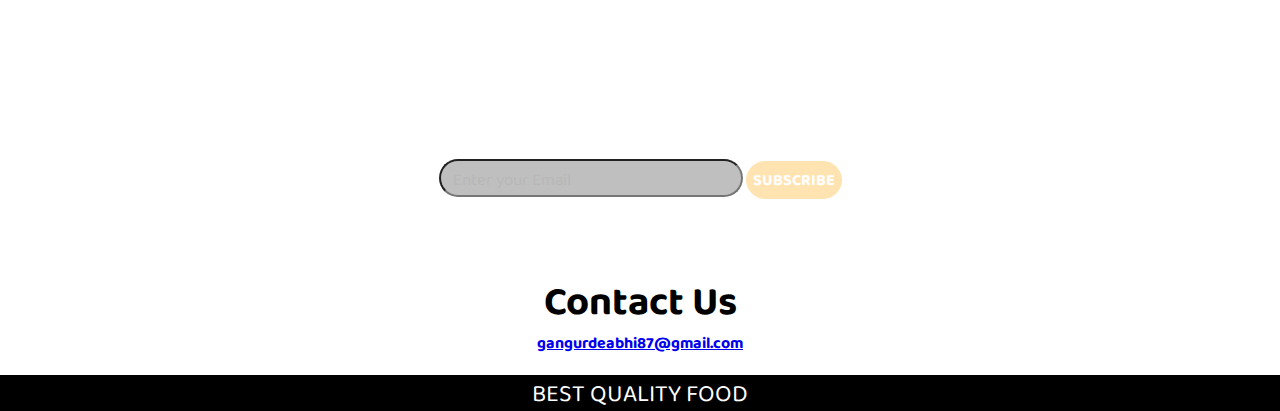
==== commit 78f2db82: "Update index.html" ====
--- a/index.html
+++ b/index.html
@@ -326,7 +326,7 @@
     <footer class="footer">
         <div class="section-center">
             <p class="text">
-                &copy; <span>Best Quality food</span> 
+                <span>Best Quality food</span> 
             </p>
         </div>
     </footer>
